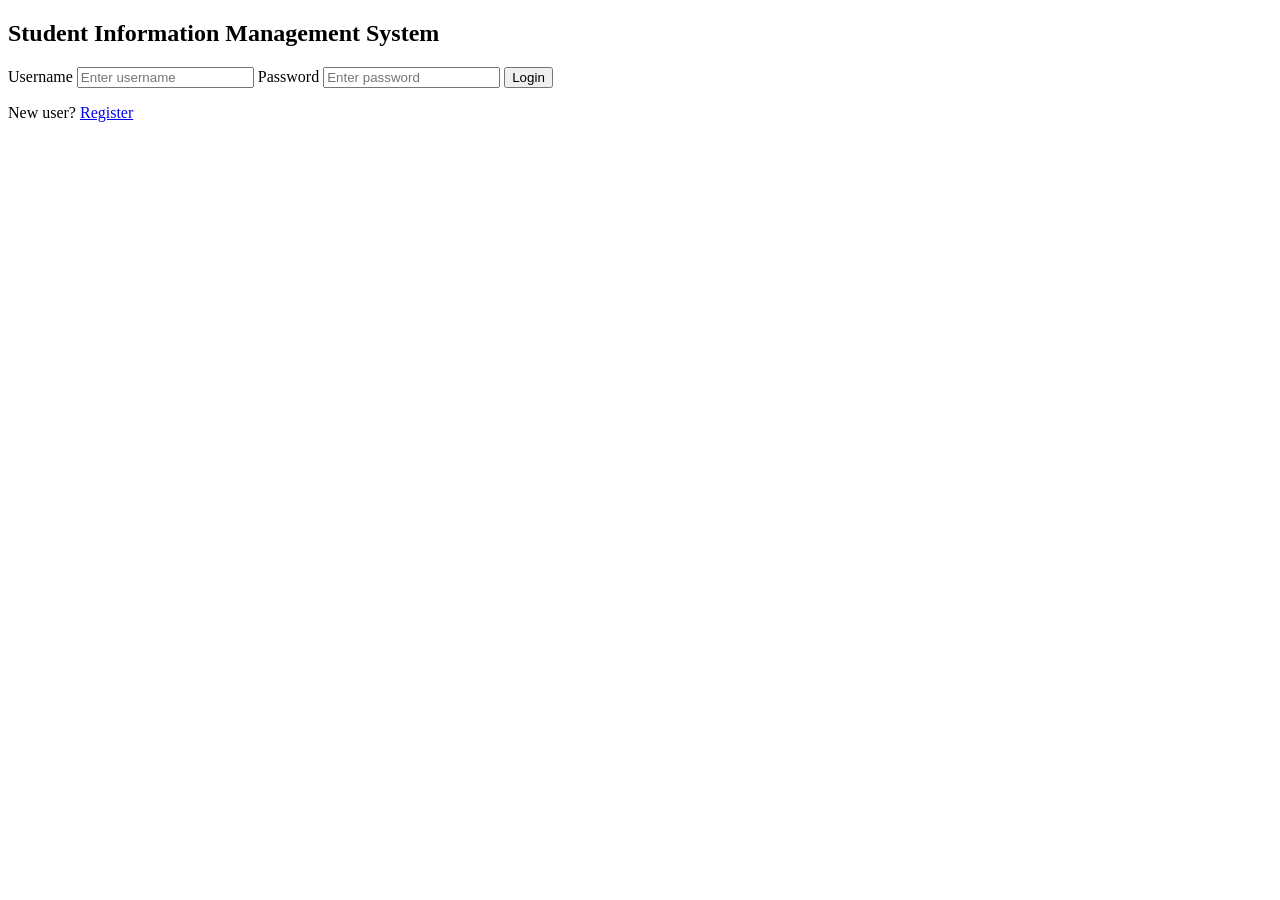
==== index.html @ f5f2ff72 "Update index.html" ====
<!DOCTYPE html>
<html lang="en">
<head>
  <meta charset="UTF-8">
  <title>SIMS | Login</title>
  <link rel="stylesheet" href="style.css">
</head>
<body>
  <div class="container">
    <h2>Student Information Management System</h2>
    <form class="card">
      <label>Username</label>
      <input type="text" placeholder="Enter username">

      <label>Password</label>
      <input type="password" placeholder="Enter password">

      <button type="submit">Login</button>
      <p class="link">New user? <a href="register.html">Register</a></p>
    </form>
  </div>
</body>
</html>
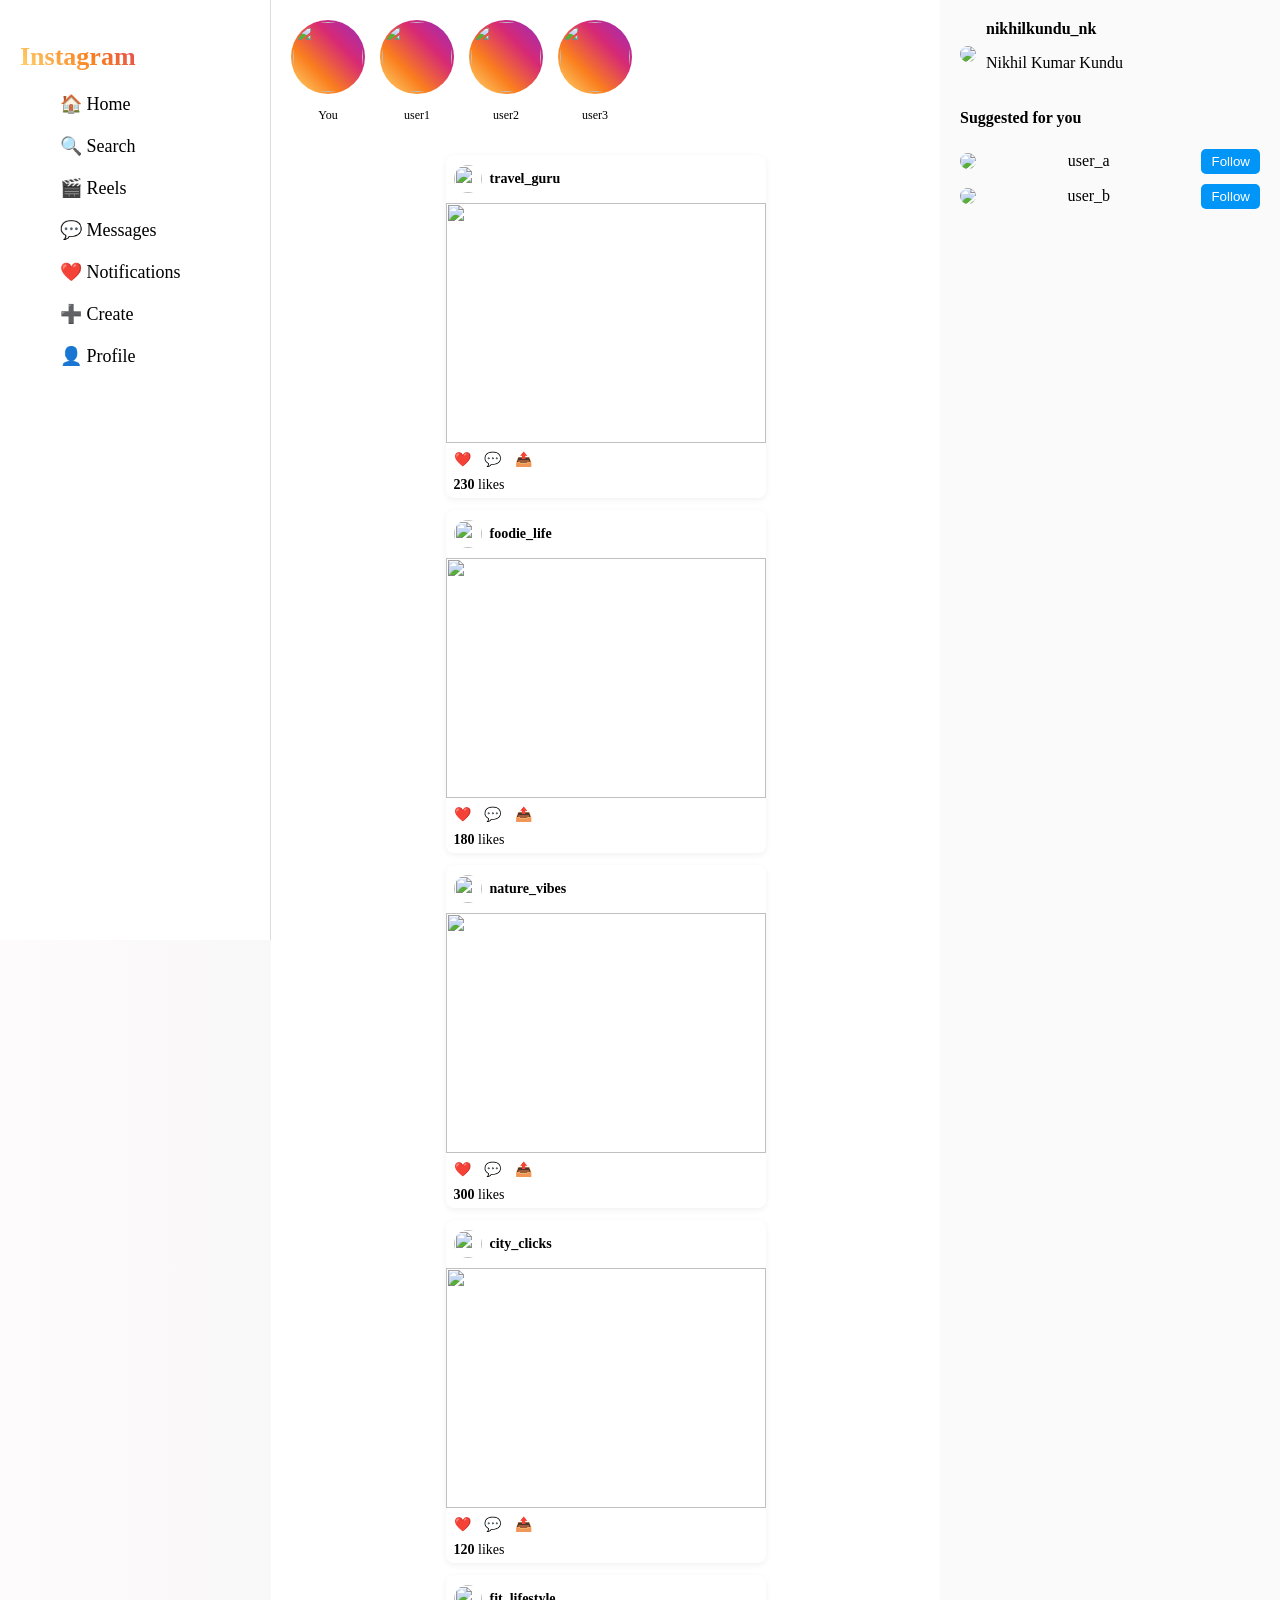
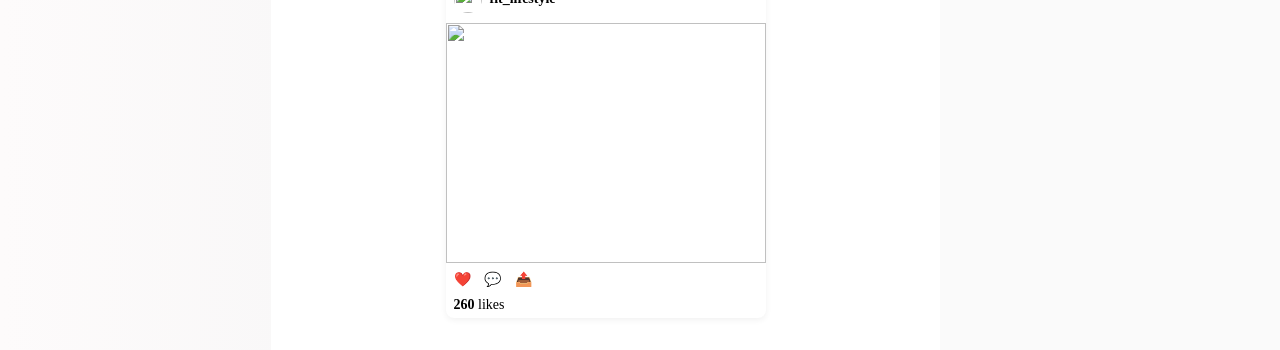
==== commit c81f7c46: "Add files via upload" ====
--- a/index.html
+++ b/index.html
@@ -1,23 +1,71 @@
 <!DOCTYPE html>
-<html lang="en">
+<html>
 <head>
-  <meta charset="UTF-8">
-  <title>SIMS | Login</title>
-  <link rel="stylesheet" href="style.css">
+    <title>Instagram Clone</title>
+    <link rel="stylesheet" href="style.css">
 </head>
 <body>
-  <div class="container">
-    <h2>Student Information Management System</h2>
-    <form class="card">
-      <label>Username</label>
-      <input type="text" placeholder="Enter username">
 
-      <label>Password</label>
-      <input type="password" placeholder="Enter password">
+<div class="container">
 
-      <button type="submit">Login</button>
-      <p class="link">New user? <a href="register.html">Register</a></p>
-    </form>
-  </div>
+    <!-- Sidebar -->
+    <div class="sidebar">
+        <h2 class="logo">Instagram</h2>
+        <ul>
+            <li>🏠 Home</li>
+            <li>🔍 Search</li>
+            <li>🎬 Reels</li>
+            <li>💬 Messages</li>
+            <li>❤️ Notifications</li>
+            <li>➕ Create</li>
+            <li>👤 Profile</li>
+        </ul>
+    </div>
+
+    <!-- Main -->
+    <div class="main">
+
+        <!-- Stories -->
+        <div class="stories">
+            <div class="story"><img src="https://i.pravatar.cc/70?1"><p>You</p></div>
+            <div class="story"><img src="https://i.pravatar.cc/70?2"><p>user1</p></div>
+            <div class="story"><img src="https://i.pravatar.cc/70?3"><p>user2</p></div>
+            <div class="story"><img src="https://i.pravatar.cc/70?4"><p>user3</p></div>
+        </div>
+
+        <!-- Feed -->
+        <div id="feed"></div>
+
+    </div>
+
+    <!-- Right Panel -->
+    <div class="right-panel">
+        <div class="profile">
+            <img src="https://i.pravatar.cc/40">
+            <div>
+                <b>nikhilkundu_nk</b>
+                <p>Nikhil Kumar Kundu</p>
+            </div>
+        </div>
+
+        <h4>Suggested for you</h4>
+
+        <div class="suggestion">
+            <img src="https://i.pravatar.cc/35?5">
+            <span>user_a</span>
+            <button>Follow</button>
+        </div>
+
+        <div class="suggestion">
+            <img src="https://i.pravatar.cc/35?6">
+            <span>user_b</span>
+            <button>Follow</button>
+        </div>
+
+    </div>
+
+</div>
+
+<script src="script.js"></script>
 </body>
-</html>
+</html>
--- a/style.css
+++ b/style.css
@@ -0,0 +1,167 @@
+body {
+    margin: 0;
+    font-family: 'Segoe UI';
+    background: linear-gradient(to right, #fdfbfb, #ebedee);
+}
+.container {
+    display: flex;
+}
+
+/* Sidebar */
+.sidebar {
+    width: 230px;
+    height: 100vh;
+    border-right: 1px solid #ddd;
+    padding: 20px;
+    background: white;
+}
+
+.logo {
+    font-family: cursive;
+    font-size: 26px;
+    font-weight: bold;
+    background: linear-gradient(45deg, #feda75, #fa7e1e, #d62976, #962fbf);
+    -webkit-background-clip: text;
+    -webkit-text-fill-color: transparent;
+}
+
+.sidebar li {
+    list-style: none;
+    margin: 20px 0;
+    font-size: 18px;
+    cursor: pointer;
+    transition: 0.3s;
+}
+
+.sidebar li:hover {
+    color: #d62976;
+}
+
+/* Main */
+.main {
+    flex: 1;
+    padding: 20px;
+    background: #fff;
+}
+
+/* Stories */
+.stories {
+    display: flex;
+    gap: 15px;
+    margin-bottom: 20px;
+}
+
+.story {
+    text-align: center;
+    cursor: pointer;
+}
+
+.story img {
+    width: 70px;
+    height: 70px;
+    border-radius: 50%;
+    padding: 2px;
+    background: linear-gradient(45deg, #feda75, #fa7e1e, #d62976, #962fbf);
+}
+
+.story p {
+    font-size: 12px;
+}
+
+/* Post */
+.post {
+    width: 320px;
+    margin: 12px auto;
+    background: white;
+    border-radius: 8px;
+    box-shadow: 0px 2px 6px rgba(0,0,0,0.06);
+    overflow: hidden;
+}
+
+/* Reduce image height */
+.post img {
+    width: 100%;
+    height: 240px;   /* reduced height */
+    object-fit: cover;
+}
+
+/* Reduce padding */
+.post-header {
+    display: flex;
+    align-items: center;
+    padding: 5px 8px;   /* reduce padding */
+    gap: 8px;           /* space between image & name */
+    height: 40px; 
+}
+
+/* Fix profile image */
+.post-header img {
+    width: 28px;
+    height: 28px;
+    border-radius: 50%;
+    object-fit: cover;
+    display: block;
+}
+
+/* Username text */
+.post-header b {
+    font-size: 14px;
+}
+/* Icons tighter */
+.icons {
+    padding: 6px 8px;
+    font-size: 18px;
+}
+
+.icons span {
+    margin-right: 10px;
+}
+
+/* Likes text */
+.post-content,
+.post div {
+    padding: 4px 8px;
+    font-size: 14px;
+}
+
+/* Right Panel */
+.right-panel {
+    width: 300px;
+    padding: 20px;
+    background: #fafafa;
+}
+
+.profile {
+    display: flex;
+    align-items: center;
+    margin-bottom: 20px;
+}
+
+.profile img {
+    border-radius: 50%;
+    margin-right: 10px;
+}
+
+.suggestion {
+    display: flex;
+    align-items: center;
+    justify-content: space-between;
+    margin: 10px 0;
+}
+
+.suggestion img {
+    border-radius: 50%;
+}
+
+button {
+    background: #0095f6;
+    color: white;
+    border: none;
+    padding: 5px 10px;
+    border-radius: 5px;
+    cursor: pointer;
+}
+.post:hover {
+    transform: scale(1.02);
+    transition: 0.3s;
+}
